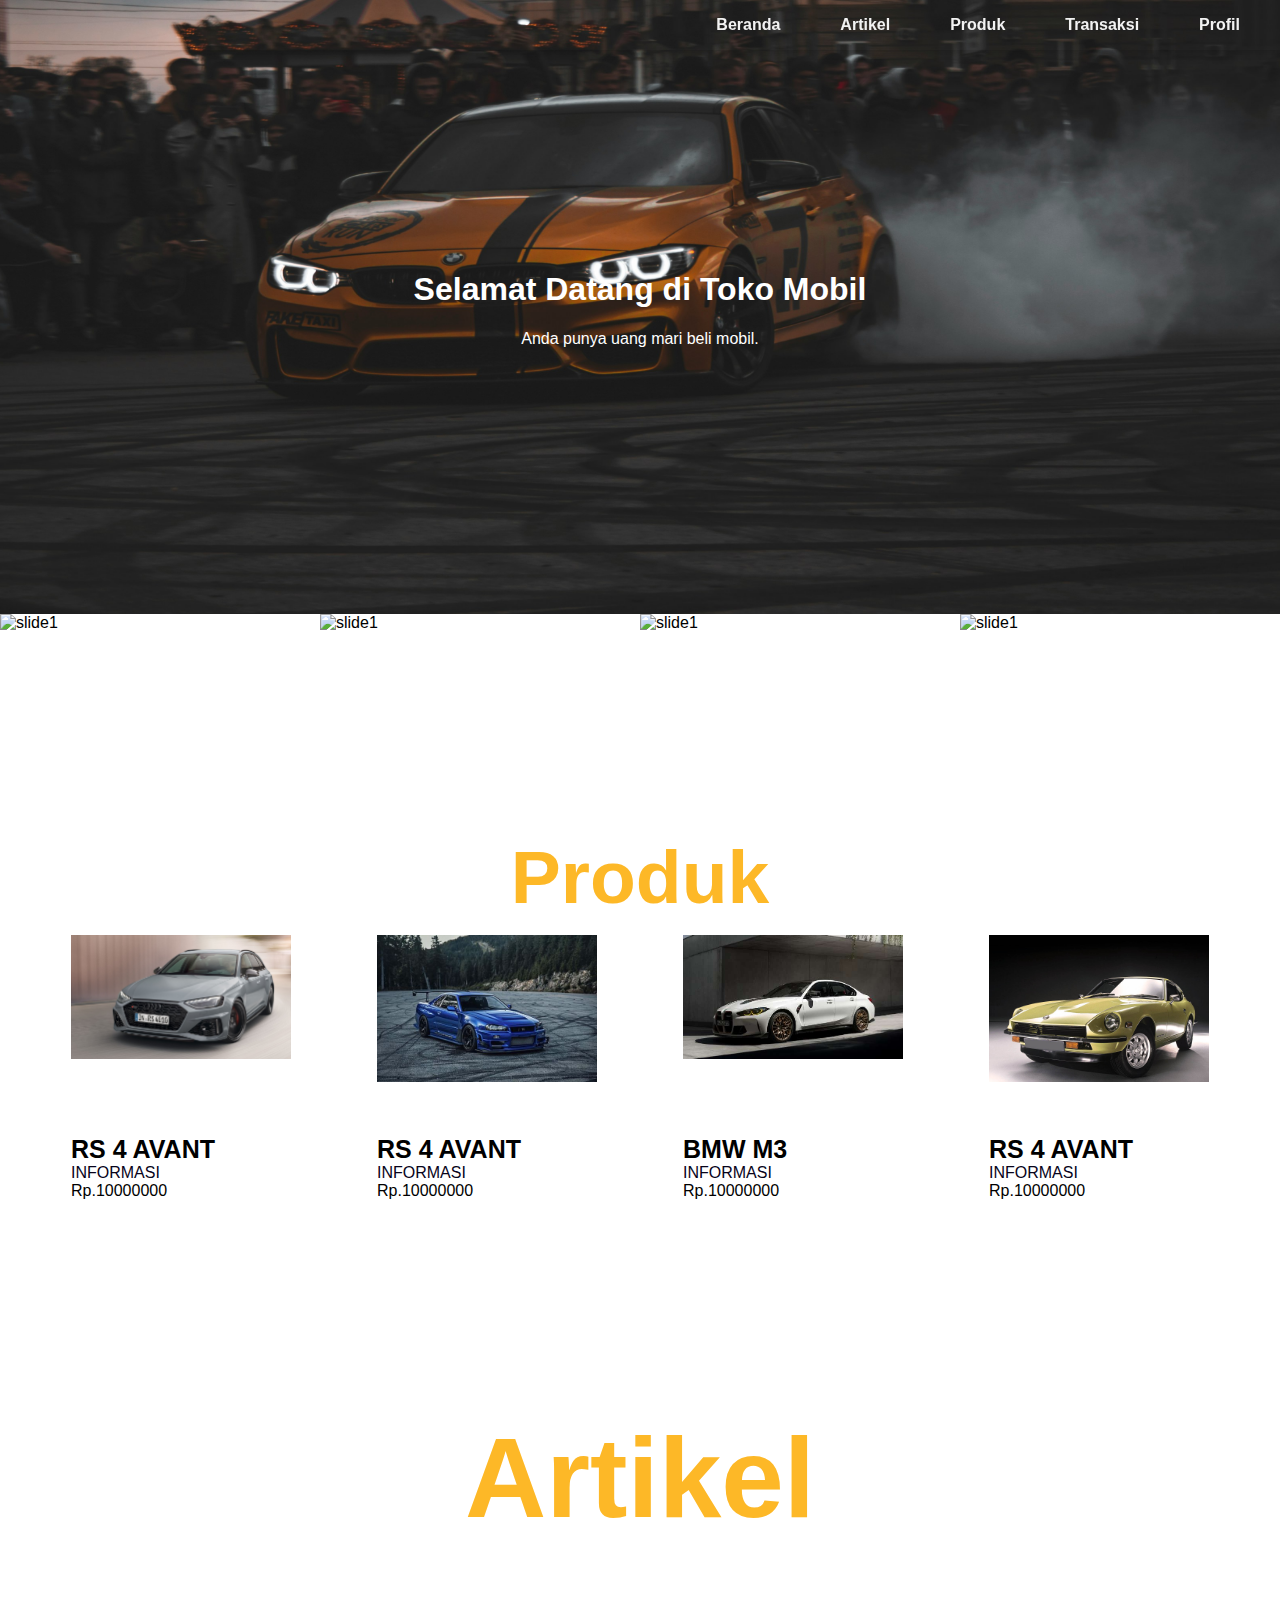
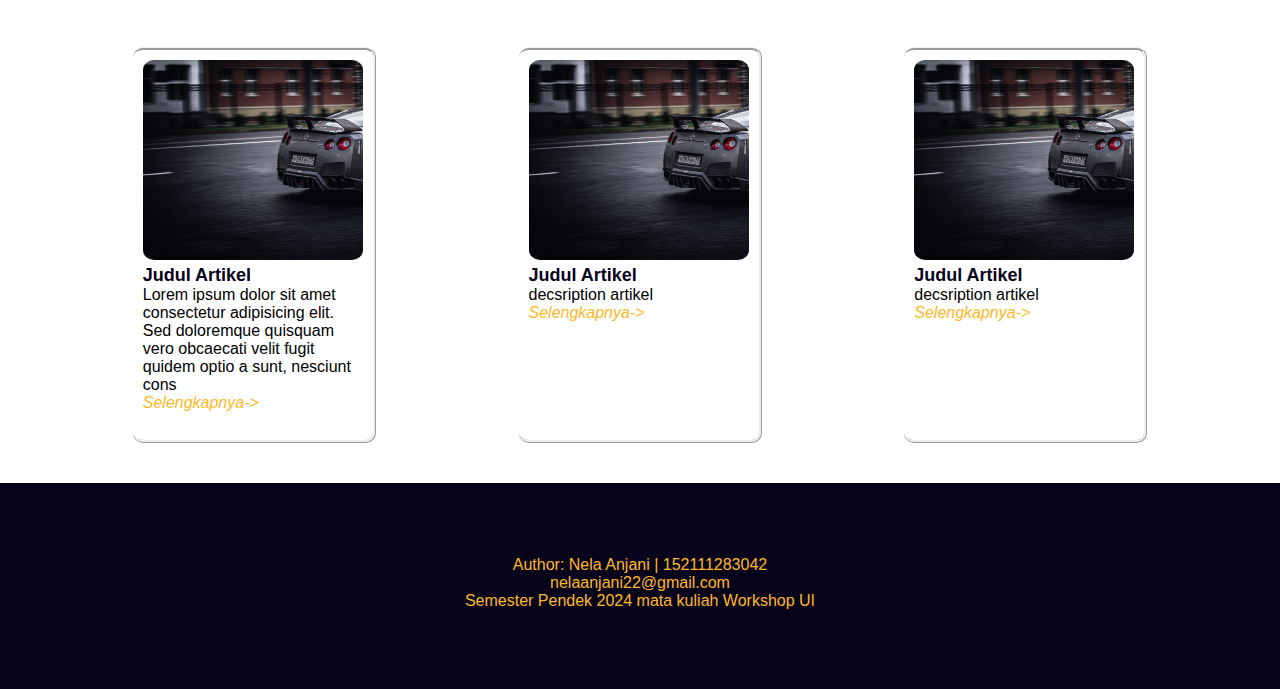
==== index.html @ 0aa1137e "first commit" ====
<!DOCTYPE html>
<html lang="en">

<head>
    <meta charset="UTF-8">
    <meta name="viewport" content="width=device-width, initial-scale=1.0">
    <link rel="stylesheet" href="assets\css\style.css">
    <script src="https://cdn.jsdelivr.net/npm/aos@2.3.4/dist/aos.js"></script>
    <link rel="stylesheet" href="https://cdn.jsdelivr.net/npm/aos@2.3.4/dist/aos.css">
    <link rel="stylesheet"
        href="https://fonts.googleapis.com/css2?family=Material+Symbols+Outlined:opsz,wght,FILL,GRAD@20..48,100..700,0..1,-50..200" />

    <title>Workshop UI</title>
</head>

<body class="body">
    <header id="header" class="scrolled">
        <div class="container d-flex ">
            <!-- <div class="logo">
                <h1><a href="index.php">Ki Ageng Gribig</a></h1>
            </div> -->

            <nav id="navbar1" class="navbar">
                <ul>
                    <li><a href="index.html">Beranda</a></li>
                    <li><a href="artikel.html">Artikel</a></li>
                    <li><a href="produk.html">Produk</a></li>
                    <li><a href="transaksi.html">Transaksi</a></li>
                    <li><a href="#">Profil</a></li>
                </ul>
            </nav>
        </div>

        <div class="cover-container">
            <h1>Selamat Datang di Toko Mobil</h1>
            <p>Anda punya uang mari beli mobil.</p>
        </div>

    </header>
    <!-- begin::gallery -->
    <div class="slider-container">
        <div class="slider">
            <div class="slide">
                <img src="../workshop/assets/img/background/bg-2.jpg" alt="slide1">
                <img src="../workshop/assets/img/background/bg-6.jpg" alt="slide1">
                <img src="../workshop/assets/img/background/bg-7.jpg" alt="slide1">
                <img src="../workshop/assets/img/background/bg-5.jpg" alt="slide1">
            </div>
            <div class="slide">
                <img src="../workshop/assets/img/background/bg-12.jpg" alt="slide2">
                <img src="../workshop/assets/img/background/bg-19.jpg" alt="slide2">
                <img src="../workshop/assets/img/background/bg-20.jpg" alt="slide2">
                <img src="../workshop/assets/img/background/bg-17.jpg" alt="slide2">
            </div>
            <div class="slide">
                <img src="../workshop/assets/img/background/bg-13.jpg" alt="slide3">
                <img src="../workshop/assets/img/background/bg-14.jpg" alt="slide3">
                <img src="../workshop/assets/img/background/bg-9.jpg" alt="slide3">
                <img src="../workshop/assets/img/background/bg-18.jpg" alt="slide3">
            </div>
        </div>
    </div>
    <!-- end::gallery -->

    <!-- begin::produk -->
    <div id="produk" class="produk">
        <div class="container">
            <div class="section-title">
                <a herf="produk.html">Produk</a>
            </div>
            <div class="row-produk">
                <div class="col-produk1">
                    <div class="bg-produk1"></div>
                    <div class="title">RS 4 AVANT</div>
                    <a href="#" class="informasi">INFORMASI</a>
                    <div class="harga">Rp.10000000</div>
                    <div id="addcart1" class="addcart">
                        <img src="../workshop/assets/img/icon/add-shopping.png" alt="">
                    </div>
                </div>
                <div class="col-produk2">
                    <div class="bg-produk2"></div>
                    <div class="title">RS 4 AVANT</div>
                    <a href="#" class="informasi">INFORMASI</a>
                    <div class="harga">Rp.10000000</div>
                    <div id="addcart2" class="addcart">
                        <img src="../workshop/assets/img/icon/add-shopping.png" alt="">
                    </div>
                </div>
                <div class="col-produk3">
                    <div class="bg-produk3"></div>
                    <div class="title">BMW M3</div>
                    <a href="#" class="informasi">INFORMASI</a>
                    <div class="harga">Rp.10000000</div>
                    <div id="addcart3" class="addcart">
                        <img src="../workshop/assets/img/icon/add-shopping.png" alt="">
                    </div>
                </div>
                <div class="col-produk4">
                    <div class="bg-produk4"></div>
                    <div class="title">RS 4 AVANT</div>
                    <a href="#" class="informasi">INFORMASI</a>
                    <div class="harga">Rp.10000000</div>
                    <div id="addcart4" class="addcart">
                        <img src="../workshop/assets/img/icon/add-shopping.png" alt="">
                    </div>
                </div>
            </div>
        </div>
    </div>
    <!-- end::produk -->
    <!-- begin::artikel -->
    <div id="artikel" class="artikel">
        <div class="container">
            <div class="section-title">
                <h2>Artikel</h2>
            </div>
            <div class="row-artikel">
                <div class="col-artikel">
                    <div class="bg-artikel"></div>
                    <div class="title-artikel">Judul Artikel</div>
                    <div class="decs-artikel">Lorem ipsum dolor sit amet consectetur adipisicing elit. <br>
                        Sed doloremque quisquam vero obcaecati velit fugit quidem optio a sunt,
                        nesciunt cons
                    </div>
                    <a class="selengkapnya" href="#"> Selengkapnya-></a>
                </div>

                <div class="col-artikel">
                    <div class="bg-artikel"></div>
                    <div class="title-artikel">Judul Artikel</div>
                    <div class="decs-artikel">decsription artikel</div>
                    <a class="selengkapnya" href="#"> Selengkapnya-></a>
                </div>

                <div class="col-artikel">
                    <div class="bg-artikel"></div>
                    <div class="title-artikel">Judul Artikel</div>
                    <div class="decs-artikel">decsription artikel</div>
                    <a class="selengkapnya" href="#"> Selengkapnya-></a>
                </div>

            </div>
        </div>
    </div>
    <!-- end::produk -->





    <script src="assets\js\script.js"></script>
</body>

<footer>
    <p>Author: Nela Anjani | 152111283042<br>
        <a href="mailto:nelaanjani22@gmail.com">nelaanjani22@gmail.com</a><br>
        Semester Pendek 2024 mata kuliah Workshop UI
    </p>
</footer>

</html>
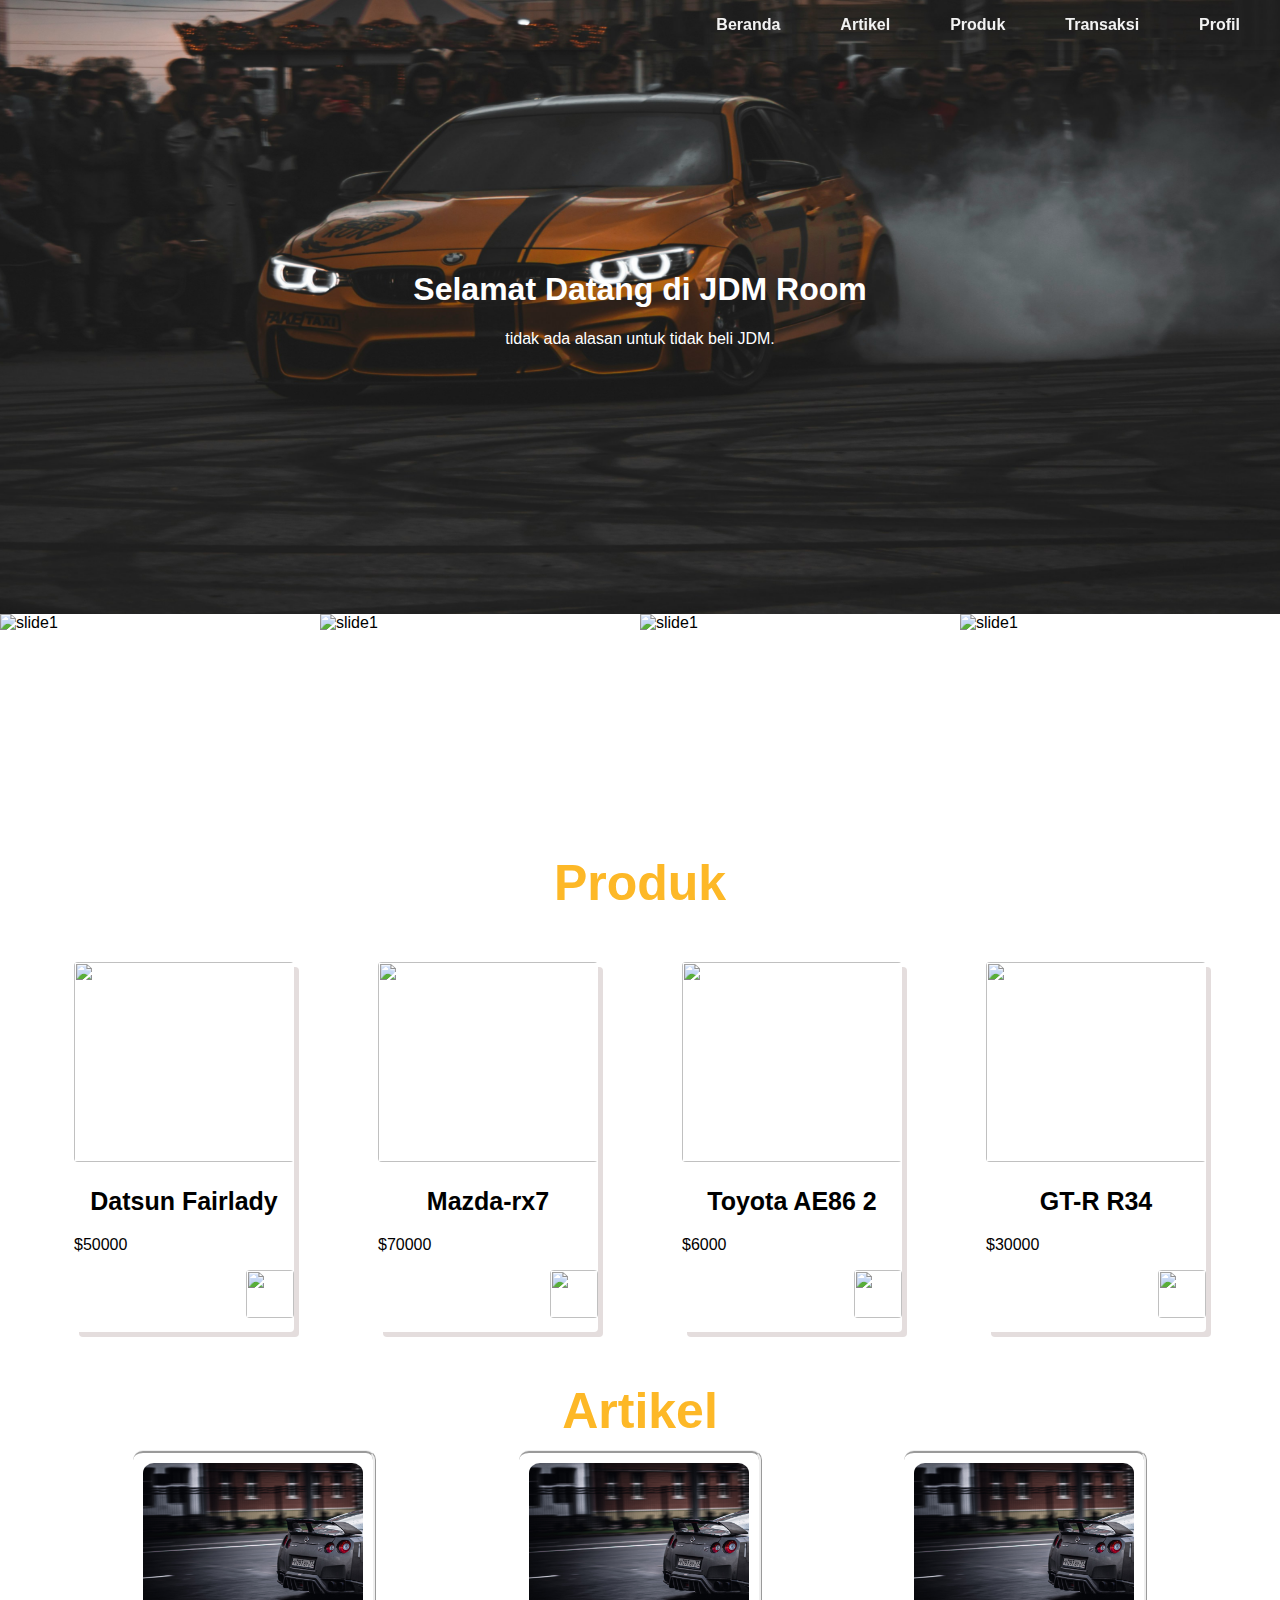
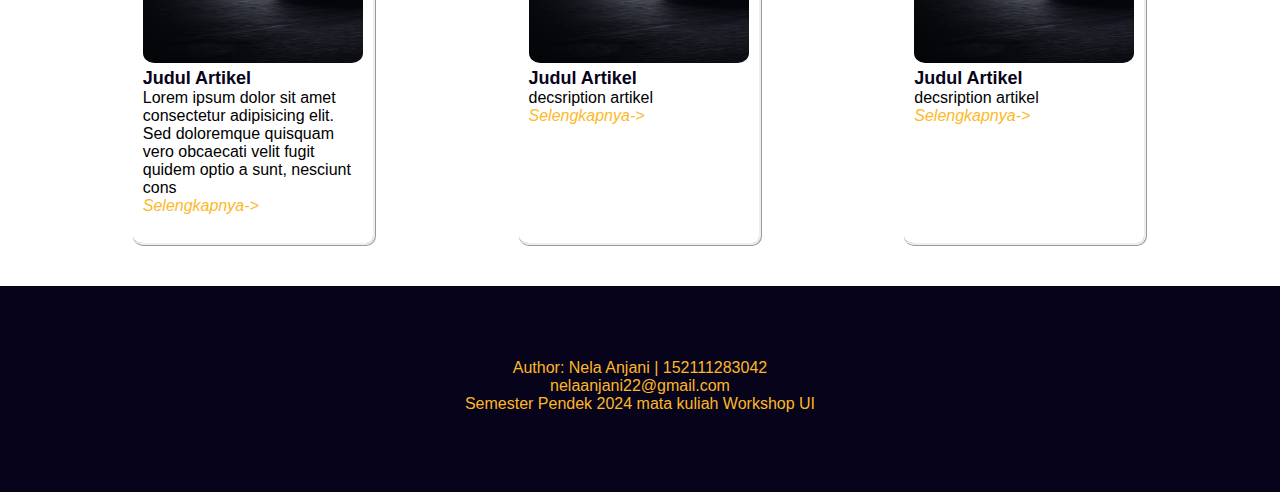
==== commit 64572694: "native" ====
--- a/index.html
+++ b/index.html
@@ -32,8 +32,8 @@
         </div>
 
         <div class="cover-container">
-            <h1>Selamat Datang di Toko Mobil</h1>
-            <p>Anda punya uang mari beli mobil.</p>
+            <h1>Selamat Datang di JDM Room</h1>
+            <p>tidak ada alasan untuk tidak beli JDM.</p>
         </div>
 
     </header>
@@ -66,45 +66,45 @@
     <div id="produk" class="produk">
         <div class="container">
             <div class="section-title">
-                <a herf="produk.html">Produk</a>
+                <a href="produk.html">Produk</a>
             </div>
             <div class="row-produk">
-                <div class="col-produk1">
-                    <div class="bg-produk1"></div>
-                    <div class="title">RS 4 AVANT</div>
-                    <a href="#" class="informasi">INFORMASI</a>
-                    <div class="harga">Rp.10000000</div>
+                <div class="col-produk">
+                    <img src="../workshop/assets/img/katalog/1970-Datsun-Fairlady-240Z.jpg" alt="">
+                    <h2> Datsun Fairlady</h2>
+                    <p>$50000</p>
                     <div id="addcart1" class="addcart">
                         <img src="../workshop/assets/img/icon/add-shopping.png" alt="">
                     </div>
                 </div>
-                <div class="col-produk2">
-                    <div class="bg-produk2"></div>
-                    <div class="title">RS 4 AVANT</div>
-                    <a href="#" class="informasi">INFORMASI</a>
-                    <div class="harga">Rp.10000000</div>
-                    <div id="addcart2" class="addcart">
+
+                <div class="col-produk">
+                    <img src="../workshop/assets/img/katalog/mazda-rx7.jpg" alt="">
+                    <h2> Mazda-rx7</h2>
+                    <p>$70000</p>
+                    <div id="addcart1" class="addcart">
                         <img src="../workshop/assets/img/icon/add-shopping.png" alt="">
                     </div>
                 </div>
-                <div class="col-produk3">
-                    <div class="bg-produk3"></div>
-                    <div class="title">BMW M3</div>
-                    <a href="#" class="informasi">INFORMASI</a>
-                    <div class="harga">Rp.10000000</div>
-                    <div id="addcart3" class="addcart">
+
+                <div class="col-produk">
+                    <img src="../workshop/assets/img/katalog/Toyota-AE86-2.jpg" alt="">
+                    <h2> Toyota AE86 2</h2>
+                    <p>$6000</p>
+                    <div id="addcart1" class="addcart">
                         <img src="../workshop/assets/img/icon/add-shopping.png" alt="">
                     </div>
                 </div>
-                <div class="col-produk4">
-                    <div class="bg-produk4"></div>
-                    <div class="title">RS 4 AVANT</div>
-                    <a href="#" class="informasi">INFORMASI</a>
-                    <div class="harga">Rp.10000000</div>
-                    <div id="addcart4" class="addcart">
+
+                <div class="col-produk">
+                    <img src="../workshop/assets/img/katalog/GT-R R34.jpg" alt="">
+                    <h2> GT-R R34</h2>
+                    <p>$30000</p>
+                    <div id="addcart1" class="addcart">
                         <img src="../workshop/assets/img/icon/add-shopping.png" alt="">
                     </div>
                 </div>
+
             </div>
         </div>
     </div>
@@ -113,7 +113,7 @@
     <div id="artikel" class="artikel">
         <div class="container">
             <div class="section-title">
-                <h2>Artikel</h2>
+                <a href="artikel.html">Artikel</a>
             </div>
             <div class="row-artikel">
                 <div class="col-artikel">
